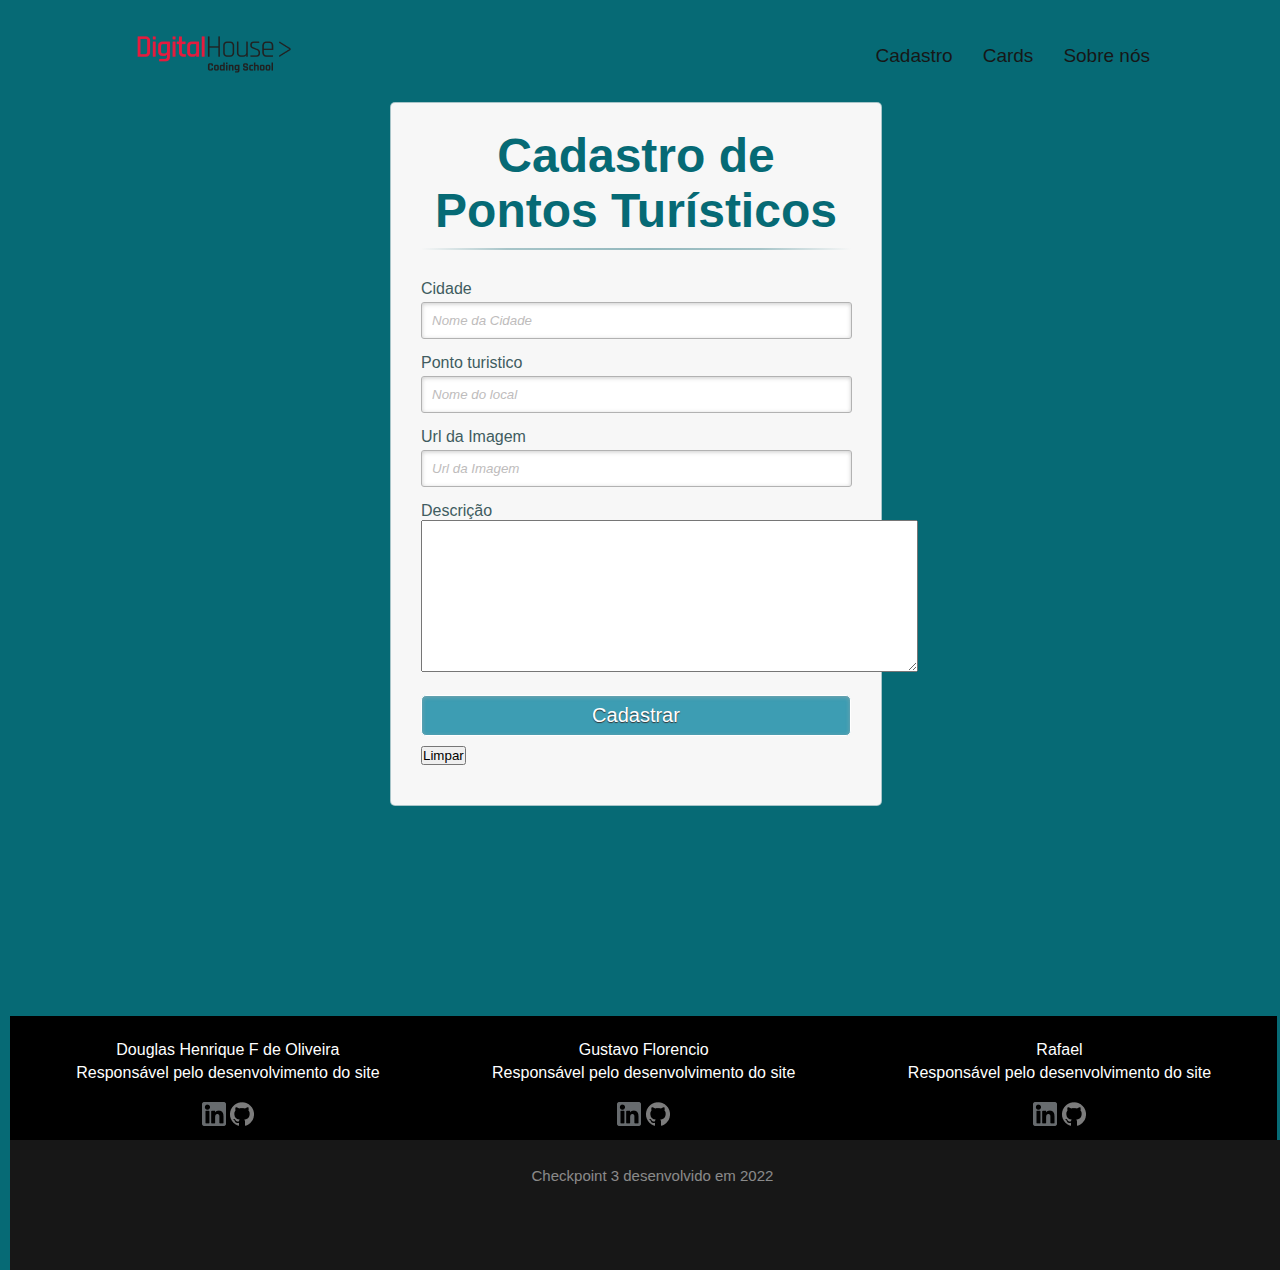
==== index.html @ 5adf90c6 "Ajuste footer" ====
<!DOCTYPE html>
<html lang="pt-br">
    <head>
        <meta charset="UTF-8" />
        <title>Formulário de Cadastro de Viagens</title>
        <meta name="viewport" content="width=device-width, initial-scale=1.0"> 
        <link rel="stylesheet" type="text/css" href="style.css" />
        <style>
            body {min-height: 100%}
            footer {position: relative; height: 3.0rem; width: 99%; bottom: 0 ; align-items: center; padding-top: 5%;}
            .position-relative {position: relative}
          </style>
      </head>
      <body>
        <header>
            <div class="menu-topo">
                <a href="https://www.digitalhouse.com/"> <img src="./img/logoDigitalHouse.png" alt="digitalHouse"></a>
                <ul class="lista-menu">
                    <li class="home"><a href="./index.html">Cadastro</a></li>
                    <li><a href="#ElementoPai">Cards</a></li>
                    <li><a href="#rodape">Sobre nós</a></li>                    
                </ul>
            </div>
        </header>
        <div class="container" >       
           
          <div class="content">     
            <!--FORMULÁRIO DE CADASTRO-->
            
            <form method="dialog" action="" id="cadastro">
              <div> 
                <h1>Cadastro de Pontos Turísticos</h1>                  
                <p> 
                  <label for="nome_cad">Cidade</label>                  
                  <input id="nome_cad" name="nome_cad" required="required" type="text" placeholder="Nome da Cidade" minlength="4"/>
                </p>

                <p> 
                  <label for="local_cad">Ponto turistico</label>
                  <input id="NomeLocal_cad" name="NomeLocal_cad" required="required" type="text" placeholder="Nome do local" minlength="4" />
                </p>

                <p> 
                    <label for="url_cad">Url da Imagem</label>
                    <input id="url_cad" name="url_cad" required="required" type="text" placeholder="Url da Imagem"/>
                </p>
                 
                <p> 
                  <label for="email_cad">Descrição</label>
                  <textarea id="descricao_cad" rows="10" cols="60" required="required" minlength="4"></textarea>                  
                </p>
                <div> 
                  <input id="btn" type="submit" value="Cadastrar" onclick="Cadrastrar()"/> 
                  <button type="reset" value="limpar">Limpar</button>
                </div>
              </div>
                            
            </form>

              
            </div> 
          </div>          
        </div>
        <div id="ElementoPai">
          <dialog></dialog>
        </div>

        <script src="./javaScript/codigo.js"></script> 

        <footer>
          <div id="rodape">
              <div class="item-rodape">
                  <p class="nomes">Douglas Henrique F de Oliveira</p>
                  <p class="dev">Responsável pelo desenvolvimento do site</p>
                  <div class="links">
                      <a href="https://www.linkedin.com/in/douglas-oliveira-86420372/">
                          <img src="./img/linked.png" class="linked" title="Linkedin Douglas Henrique">
                      </a>
                      <a href="https://github.com/Djgoliveira">
                          <img src="./img/gitHub.png" title="GitHub Douglas Henrique" alt="GitHub">
                      </a>
                  </div>
              </div>     
              <div class="item-rodape">
                <p class="nomes">Gustavo Florencio</p>
                <p class="dev">Responsável pelo desenvolvimento do site</p>
                <div class="links">
                    <a href="#">
                        <img src="./img/linked.png" class="linked" title="Linkedin Gustavo Florencio">
                    </a>
                    <a href="https://github.com/GustavoFlorenci0">
                        <img src="./img/gitHub.png" title="GitHub Gustavo Florencio" alt="GitHub">
                    </a>
                </div>
            </div>    
            <div class="item-rodape">
              <p class="nomes">Rafael</p>
              <p class="dev">Responsável pelo desenvolvimento do site</p>
              <div class="links">
                  <a href="#">
                      <img src="./img/linked.png" class="linked" title="Linkedin Rafael">
                  </a>
                  <a href="#">
                      <img src="./img/gitHub.png" title="GitHub Rafael" alt="GitHub">
                  </a>
              </div>
          </div>            
          </div>  
          <p class="rodape-fim">Checkpoint 3 desenvolvido em 2022</p>
        </footer>           
      </body>      
    
         </html>
---- style.css ----
/* CSS reset */
*, *:before, *:after { 
    margin:0;
    padding:0;
    font-family: Arial,sans-serif;
  }

  header {
    width: 100%;
    
    top: 0;
    left: 0;
}

a:link {
    text-decoration: none;
    color: inherit;
}

a:visited {
    text-decoration: none;
    color: inherit;
}

li:hover {
    text-decoration: none;
    border-radius: 10px;
    -moz-transform: scale(1.3);
    -webkit-transform: scale(1.3);
    transform: scale(1.2);
}

.lista-menu {
    display: flex;
    justify-content: center;
    list-style: none;
    gap: 30px;
    font-size: 19px;
    color: #171717;
}

.menu-topo {
    margin: 0 100px;
    display: flex;
    align-items: center;
    justify-content: space-between;
    padding: 20px;
    
}
  
  body{
    margin:10px;
    background-color: #066a75;
    height: 70%;
    overflow-x: hidden;
    overflow-y: scroll;
  }
  
  a{
    text-decoration: none;
  }
  
  /* esconde as ancoras da tela */
  a.links{
    display: none;
  }
  
  /* content que contem os formulários */
  .content{
    width: 500px;
    margin: 0px auto;
    position: relative; 
    
  }
  .container {
    height: 700px;
    
  }
  
  /* formatando o cabeçalho dos formulários */
  h1{
    font-size: 48px;
    color: #066a75;
    padding: 10px 0;
    font-family: Arial,sans-serif;
    font-weight: bold;
    text-align: center;
    padding-bottom: 30px;
  }
  h1:after{
    content: ' ';
    display: block;
    width: 100%;
    height: 2px;
    margin-top: 10px;
    background: -webkit-linear-gradient(left, rgba(147,184,189,0) 0%,rgba(147,184,189,0.8) 20%,rgba(147,184,189,1) 53%,rgba(147,184,189,0.8) 79%,rgba(147,184,189,0) 100%); 
    background: linear-gradient(left, rgba(147,184,189,0) 0%,rgba(147,184,189,0.8) 20%,rgba(147,184,189,1) 53%,rgba(147,184,189,0.8) 79%,rgba(147,184,189,0) 100%); 
  }
  
  p{
    margin-bottom:15px;
  }
  p:first-child{
    margin: 0px;
  }
  label{
    color: #405c60;
    position: relative;
  }
  
  /**** advanced input styling ****/
  /* placeholder */
  ::-webkit-input-placeholder  {
    color: #bebcbc; 
    font-style: italic;
  }
  input:-moz-placeholder,
  textarea:-moz-placeholder{
    color: #bebcbc;
    font-style: italic;
  } 
  input, textarea {
    outline: none;
  }
  
  input:not([type="checkbox"]){
    width: 95%;
    margin-top: 4px;
    padding: 10px;  
    border: 1px solid #b2b2b2;
    
    -webkit-border-radius: 3px;
    border-radius: 3px;
    
    -webkit-box-shadow: 0px 1px 4px 0px rgba(168, 168, 168, 0.6) inset;
    box-shadow: 0px 1px 4px 0px rgba(168, 168, 168, 0.6) inset;
    
    -webkit-transition: all 0.2s linear;
    transition: all 0.2s linear;
  }
  
  /*estilo do botão submit */
  input[type="submit"]{
    width: 100%!important;
    cursor: pointer;  
    background: #3d9db3;
    padding: 8px 5px;
    color: #fff;
    font-size: 20px;  
    border: 1px solid #fff; 
    margin-bottom: 10px;  
    text-shadow: 0 1px 1px #333;
    
    -webkit-border-radius: 5px;
    border-radius: 5px;
    
    transition: all 0.2s linear;
  }
  input[type="submit"]:hover{
    background: #4ab3c6;
  }

  #email_cad{
    height: 200px;
    text-align:initial;
  }
  
  /*marcando os links para mudar de um formulário para outro */
  .link{
    position: absolute;
    background: #e1eaeb;
    color: #7f7c7c;
    left: 0px;
    height: 20px;
    width: 440px;
    padding: 17px 30px 20px 30px;
    font-size: 16px;
    text-align: right;
    border-top: 1px solid #dbe5e8;
  
    -webkit-border-radius: 0 0  5px 5px;
    border-radius: 0 0  5px 5px;
  }
  .link a {
    font-weight: bold;
    background: #f7f8f1;
    padding: 6px;
    color: rgb(29, 162, 193);
    margin-left: 10px;
    border: 1px solid #cbd518;
  
    -webkit-border-radius: 4px;
    border-radius: 4px;  
  
    -webkit-transition: all 0.4s linear;
    transition: all 0.4s  linear;
  }
  .link a:hover {
    color: #39bfd7;
    background: #f7f7f7;
    border: 1px solid #4ab3c6;
  }
  
  /* estilos para para ambos os formulários */
  #cadastro, 
  #cards{
    position: absolute;
    top: 0px;
    width: 86%; 
    padding: 15px 6% 40px 6%;
    margin: 0 0 25px 0;
    background: rgb(247, 247, 247);
    border: 1px solid rgba(147, 184, 189,0.8);
    border-radius: 5px;
    
    -webkit-animation-duration: 0.5s;
    -webkit-animation-timing-function: ease;
    -webkit-animation-fill-mode: both;
  
    animation-duration: 0.5s;
    animation-timing-function: ease;
    animation-fill-mode: both;
  }
  
  #paracadastro:target ~ .content #cadastro,
  #paralogin:target ~ .content #login{
    z-index: 2;
    -webkit-animation-name: fadeInLeft;
    animation-name: fadeInLeft;
  
    -webkit-animation-delay: .1s;
    animation-delay: .1s;
  }
  #registro:target ~ .content #login,
  #paralogin:target ~ .content #cadastro{
    -webkit-animation-name: fadeOutLeft;
    animation-name: fadeOutLeft;
  }
  
  /*fadeInLeft*/
  @-webkit-keyframes fadeInLeft {
    0% {
      opacity: 0;
      -webkit-transform: translateX(-20px);
    }
    100% {
      opacity: 1;
      -webkit-transform: translateX(0);
    }
  }
  
  @keyframes fadeInLeft {
    0% {
      opacity: 0;
      transform: translateX(-20px);
    }
    100% {
      opacity: 1;
      transform: translateX(0);
    }
  }
  
  /*fadeOutLeft*/
  @-webkit-keyframes fadeOutLeft {
    0% {
      opacity: 1;
      -webkit-transform: translateX(0);
    }
    100% {
      opacity: 0;
      -webkit-transform: translateX(-20px);
    }
  }
  
  @keyframes fadeOutLeft {
    0% {
      opacity: 1;
      transform: translateX(0);
    }
    100% {
      opacity: 0;
      transform: translateX(-20px);
    }
  }
  
  footer{
   bottom: auto;
   width: 100%;
  align-items: flex-end;
  margin-top: 2%;
   text-align: center;
   color: rgb(255, 255, 255);
  }

  #checkbox_02{
    width: 100px;
      }

 
  #rodape {
    display: flex;
    justify-content: space-around;
    align-items: center;
    background-color: #000000;
    padding: 10px;
    width: 100%;
    margin-bottom: -15px;
}

.item-rodape {
    display: flex;
    flex-direction: column;
    justify-content: center;
    align-items: center;
    gap: 5px;
    padding: 15px;
}

.rodape-fim {
    width: 99%;
    background-color: #171717;
    text-align: center;
    height: 80px;
    padding: 25px;
    color: rgba(255, 255, 255, 0.5);
    font-weight: 400;
    font-size: 15px;
    line-height: 21px;
}
.banner-cards {
    display: flex;
    justify-content: space-around; 
    flex-flow: row wrap;    
    background-color: #ffffff;
    margin-top: 10%;    
}

.card-filme {
    height: 200px;
    display: inline-block;
    align-items: center;
}

#itens {
    font-size: 44px;
    padding: 20px;
    text-align: center;
}

.card {
    display: flex;
    flex-wrap: wrap;
    justify-content: center;
    gap: 10px;
    margin: 20px;
    text-align: center;
    border-radius: 15px;
    width: 500px;
}

.titulos-card{
  justify-content: center;
    font-size: 25px;
    line-height: 30px;
    font-weight: 700;
    padding: 10px;
}


.texto-img {
  color: #066a75;
      position: relative;
    border-radius: 10px;
    padding-left: 20px; 
    padding-right: 20px; 
    width: 500px;
    height: 250px;
    text-align: justify;
}

.descricao {
    width: 500px;
    font-size: 15px;
    line-height: 21px;
    font-weight: 290;
    text-align: justify;
    padding: 10px;
}
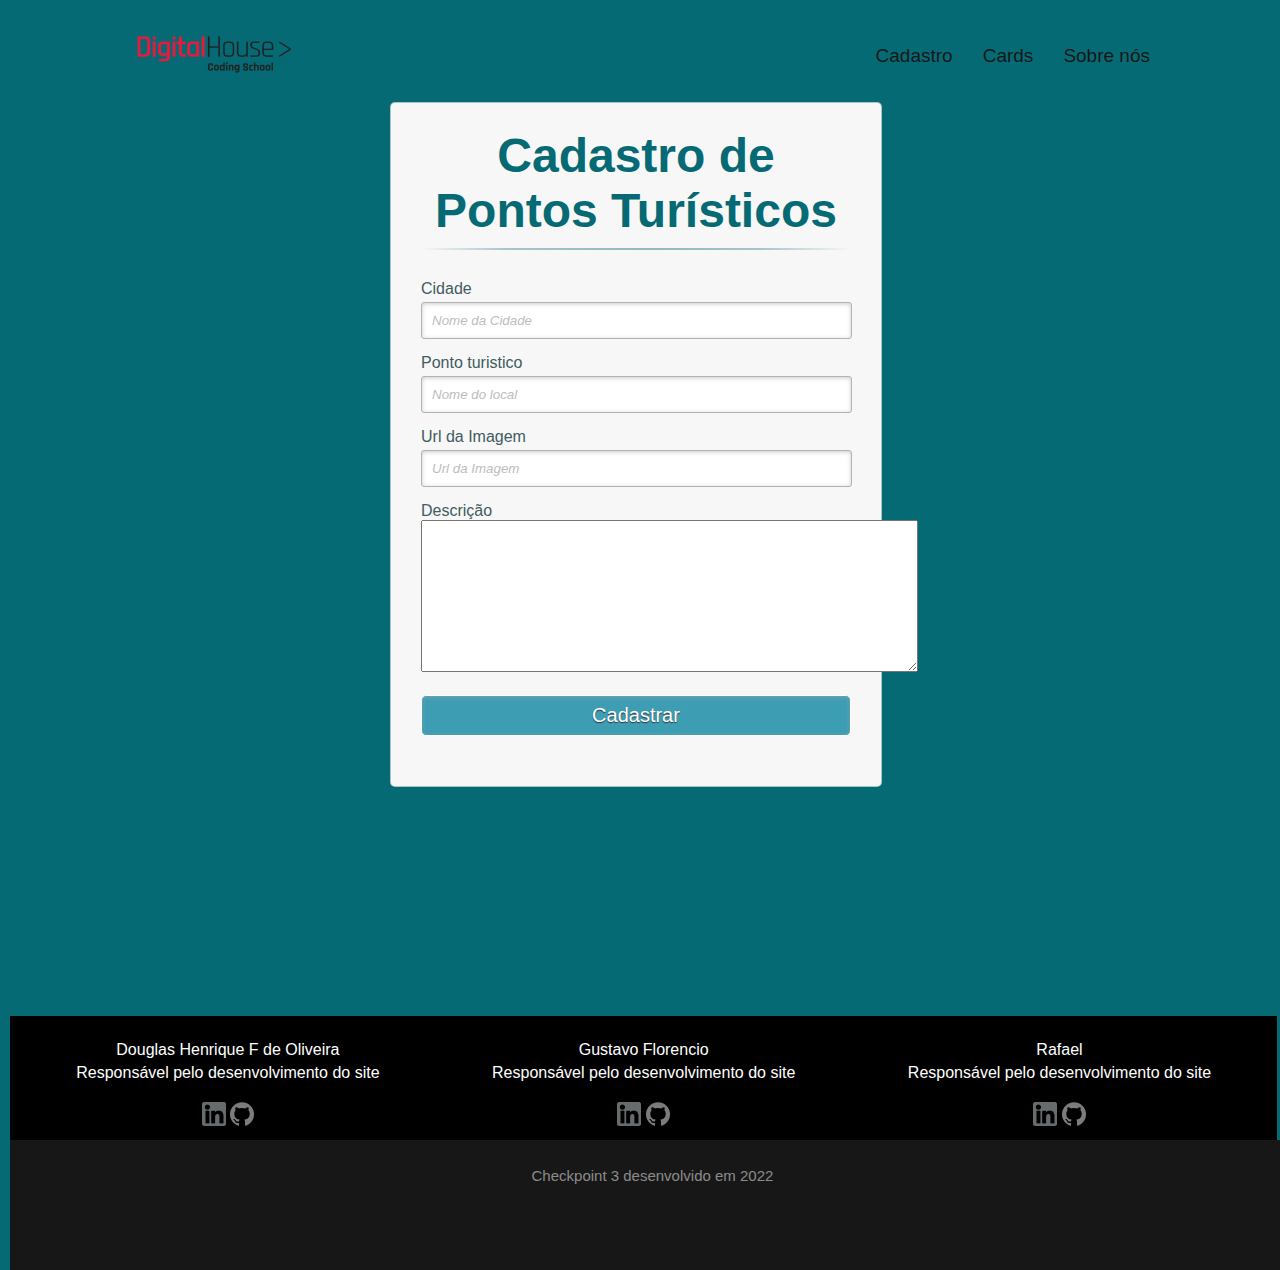
==== commit 9c83e9e2: "colocando as validaçoes" ====
--- a/index.html
+++ b/index.html
@@ -32,12 +32,14 @@
                 <h1>Cadastro de Pontos Turísticos</h1>                  
                 <p> 
                   <label for="nome_cad">Cidade</label>                  
-                  <input id="nome_cad" name="nome_cad" required="required" type="text" placeholder="Nome da Cidade" minlength="4"/>
+                  <input id="nome_cad" name="nome_cad"  required="required" type="text" placeholder="Nome da Cidade" minlength="4" />
+                  <small id="smallCidade"></small>
                 </p>
 
                 <p> 
                   <label for="local_cad">Ponto turistico</label>
                   <input id="NomeLocal_cad" name="NomeLocal_cad" required="required" type="text" placeholder="Nome do local" minlength="4" />
+                  <small id="localSmall"></small>
                 </p>
 
                 <p> 
@@ -47,11 +49,12 @@
                  
                 <p> 
                   <label for="email_cad">Descrição</label>
-                  <textarea id="descricao_cad" rows="10" cols="60" required="required" minlength="4"></textarea>                  
+                  <textarea id="descricao_cad" rows="10" cols="60" required="required" minlength="4"></textarea>
+                  <small id="descricaoSmall"></small>
                 </p>
                 <div> 
-                  <input id="btn" type="submit" value="Cadastrar" onclick="Cadrastrar()"/> 
-                  <button type="reset" value="limpar">Limpar</button>
+                  <input id="btn" type="submit" value="Cadastrar"  onclick="Cadrastrar()"/> 
+                  <!--  <button type="reset" value="limpar">Limpar</button> -->
                 </div>
               </div>
                             
@@ -65,7 +68,7 @@
           <dialog></dialog>
         </div>
 
-        <script src="./javaScript/codigo.js"></script> 
+        <script src="./javaScript/codigo.js"></script>        
 
         <footer>
           <div id="rodape">
--- a/style.css
+++ b/style.css
@@ -386,3 +386,78 @@
     text-align: justify;
     padding: 10px;
 }
+
+@media (max-width:423px ) {
+
+  a img{
+    visibility: hidden;
+  }
+
+  .lista-menu {
+    visibility: visible;
+    position: absolute;
+    list-style: none;
+    font-size: 20px;
+    color: #171717;
+    width: 90px;  
+}
+
+.titulos-card{
+  font-size: 20px;
+  margin-left: 20px;
+}
+
+.menu-topo {
+  visibility: visible;
+     display: flex;
+    
+     
+}
+  .texto-img {
+      color: #066a75;
+      position: relative; 
+      margin-left:1%;
+      width: 300px;
+      font-size: 10px;
+      height: 350px;
+      text-align: justify;
+  }
+
+  footer{
+    bottom: auto;
+    width: 100%;
+   align-items: flex-end;
+   margin-top: 2%;
+    text-align: center;
+    font-size: 10px;
+    color: rgb(255, 255, 255);
+   }
+
+   .card {
+    display: flex;
+    flex-wrap: wrap;
+    justify-content: center;
+    gap: 10px;
+    margin: 20px;
+    text-align: center;
+    border-radius: 15px;
+    width: 300px;
+}
+.content{
+  width: 300px;
+  margin: 0px auto;
+  position: relative; 
+  
+}
+.container {
+  height: 800px;
+  
+}
+#email_cad{
+  height: 200px;
+  text-align:initial;
+}
+h1{
+  font-size: 20px;
+}
+}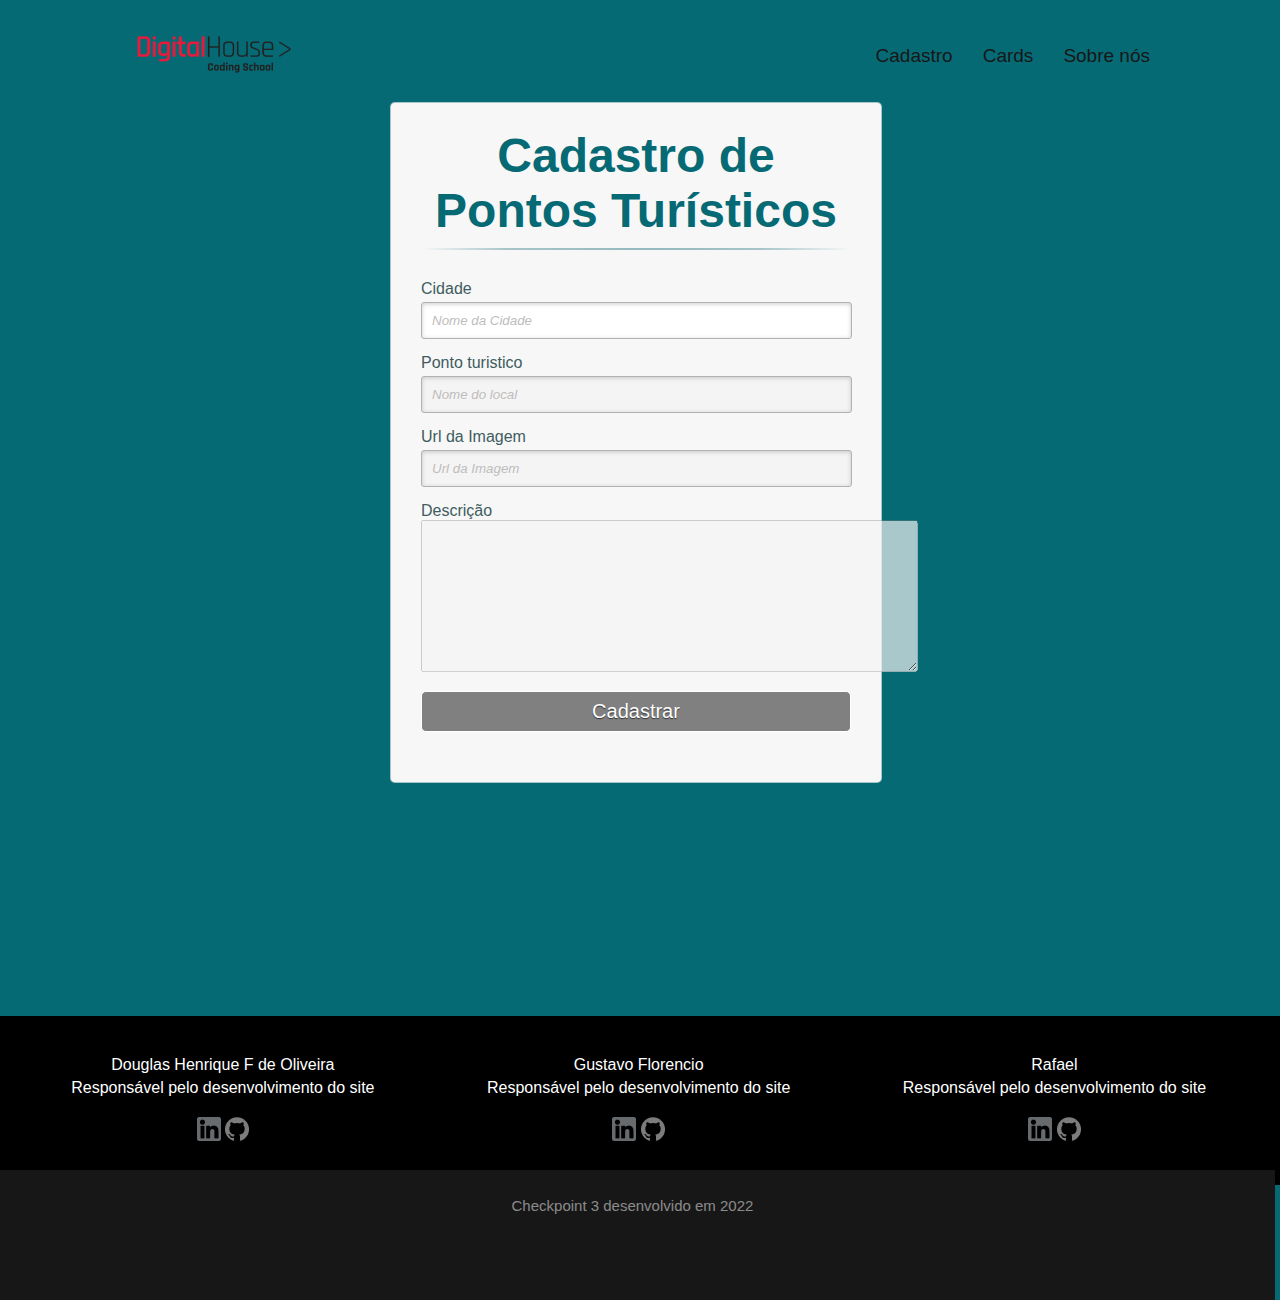
==== commit b3ef68a4: "Atualização da funcção submit" ====
--- a/index.html
+++ b/index.html
@@ -27,7 +27,7 @@
           <div class="content">     
             <!--FORMULÁRIO DE CADASTRO-->
             
-            <form method="dialog" action="" id="cadastro">
+            <form action="#Cards" id="cadastro">
               <div> 
                 <h1>Cadastro de Pontos Turísticos</h1>                  
                 <p> 
@@ -45,6 +45,7 @@
                 <p> 
                     <label for="url_cad">Url da Imagem</label>
                     <input id="url_cad" name="url_cad" required="required" type="text" placeholder="Url da Imagem"/>
+                    <small id="imgSmall"></small>
                 </p>
                  
                 <p> 
@@ -53,8 +54,8 @@
                   <small id="descricaoSmall"></small>
                 </p>
                 <div> 
-                  <input id="btn" type="submit" value="Cadastrar"  onclick="Cadrastrar()"/> 
-                  <!--  <button type="reset" value="limpar">Limpar</button> -->
+                  <button id="btn" type="submit" value="Cadastrar" onclick="Cadrastrar()">Cadastrar</button> 
+                  <!-- <button id="erase" type="reset" value="limpar">Limpar</button> -->
                 </div>
               </div>
                             
@@ -67,8 +68,9 @@
         <div id="ElementoPai">
           <dialog></dialog>
         </div>
-
-        <script src="./javaScript/codigo.js"></script>        
+        <script src="./javaScript/validacoes.js"></script> 
+        <script src="./javaScript/codigo.js"></script>   
+            
 
         <footer>
           <div id="rodape">
--- a/style.css
+++ b/style.css
@@ -140,9 +140,8 @@
   }
   
   /*estilo do botão submit */
-  input[type="submit"]{
-    width: 100%!important;
-    cursor: pointer;  
+  button[type="submit"]{
+    width: 100%!important; 
     background: #3d9db3;
     padding: 8px 5px;
     color: #fff;
@@ -156,7 +155,7 @@
     
     transition: all 0.2s linear;
   }
-  input[type="submit"]:hover{
+  button[type="submit"]:hover{
     background: #4ab3c6;
   }
 
@@ -288,6 +287,8 @@
    width: 100%;
   align-items: flex-end;
   margin-top: 2%;
+  margin-left: -20px;
+  
    text-align: center;
    color: rgb(255, 255, 255);
   }
@@ -302,9 +303,9 @@
     justify-content: space-around;
     align-items: center;
     background-color: #000000;
-    padding: 10px;
+    padding: 2%;
     width: 100%;
-    margin-bottom: -15px;
+   margin-bottom: -15px;
 }
 
 .item-rodape {
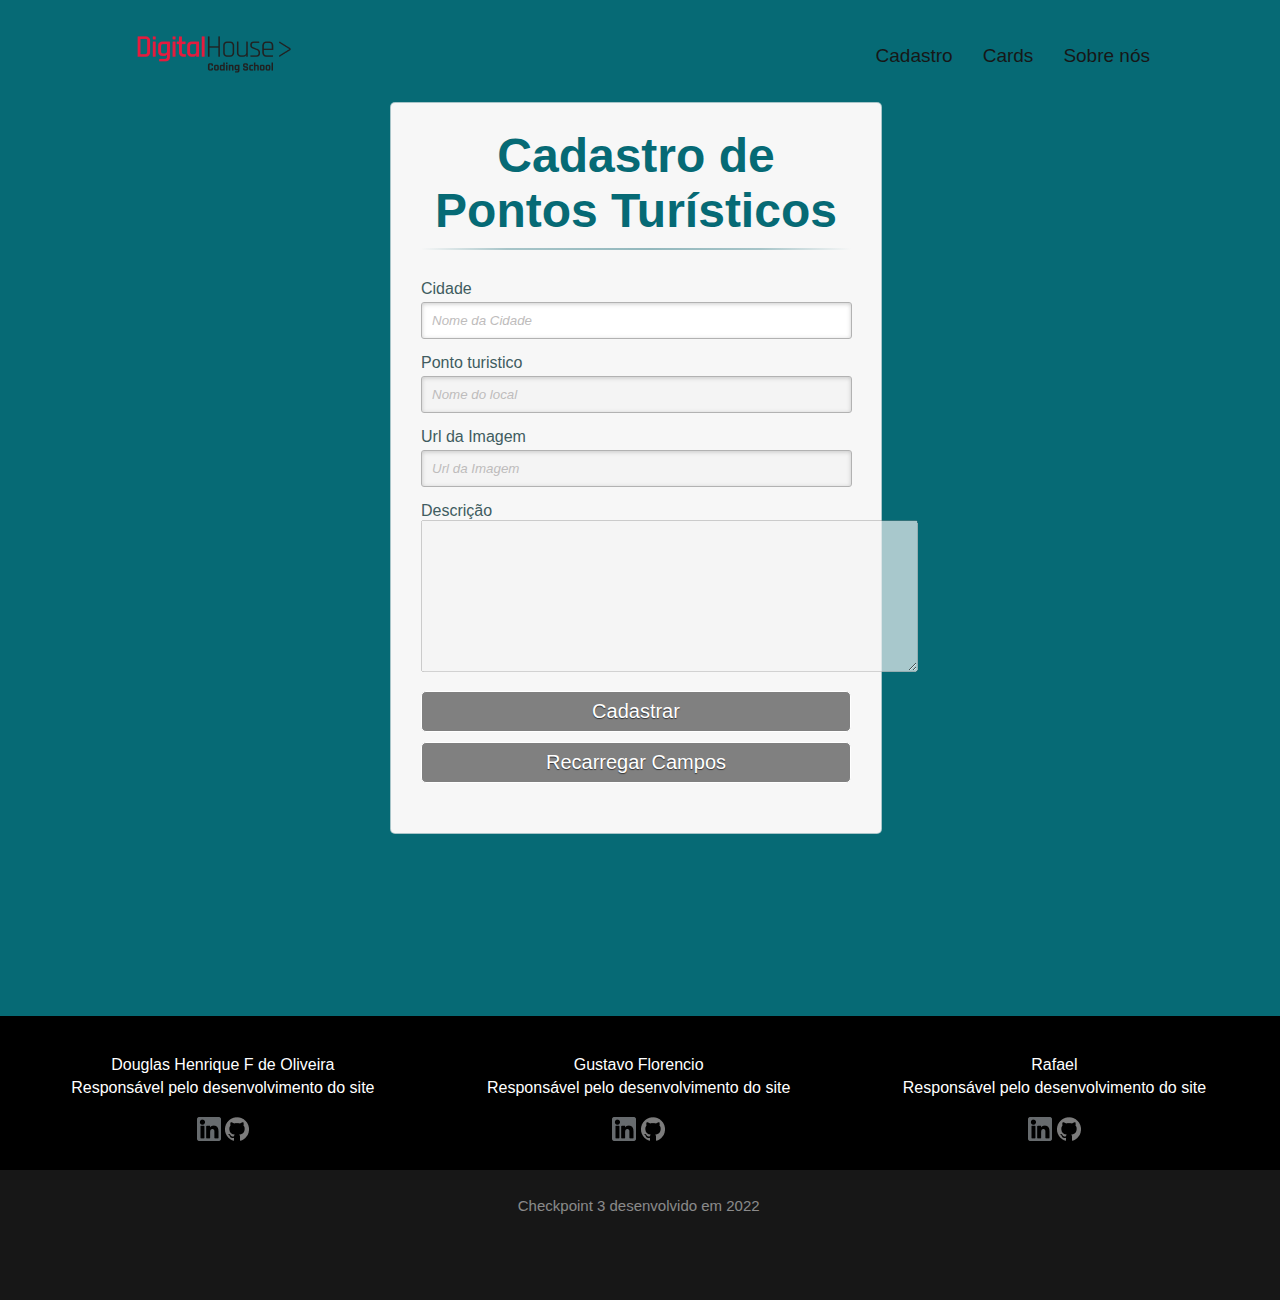
==== commit f4d4c04d: "Gambiarra para fazer recarregar a página" ====
--- a/index.html
+++ b/index.html
@@ -27,7 +27,7 @@
           <div class="content">     
             <!--FORMULÁRIO DE CADASTRO-->
             
-            <form action="#Cards" id="cadastro">
+            <form method="dialog" action="#Cards" id="cadastro">
               <div> 
                 <h1>Cadastro de Pontos Turísticos</h1>                  
                 <p> 
@@ -55,6 +55,7 @@
                 </p>
                 <div> 
                   <button id="btn" type="submit" value="Cadastrar" onclick="Cadrastrar()">Cadastrar</button> 
+                  <button id="btn2" type="submit" onclick="recarregarCampo()">Recarregar Campos</button>
                   <!-- <button id="erase" type="reset" value="limpar">Limpar</button> -->
                 </div>
               </div>
--- a/style.css
+++ b/style.css
@@ -318,7 +318,7 @@
 }
 
 .rodape-fim {
-    width: 99%;
+    width: 100%;
     background-color: #171717;
     text-align: center;
     height: 80px;
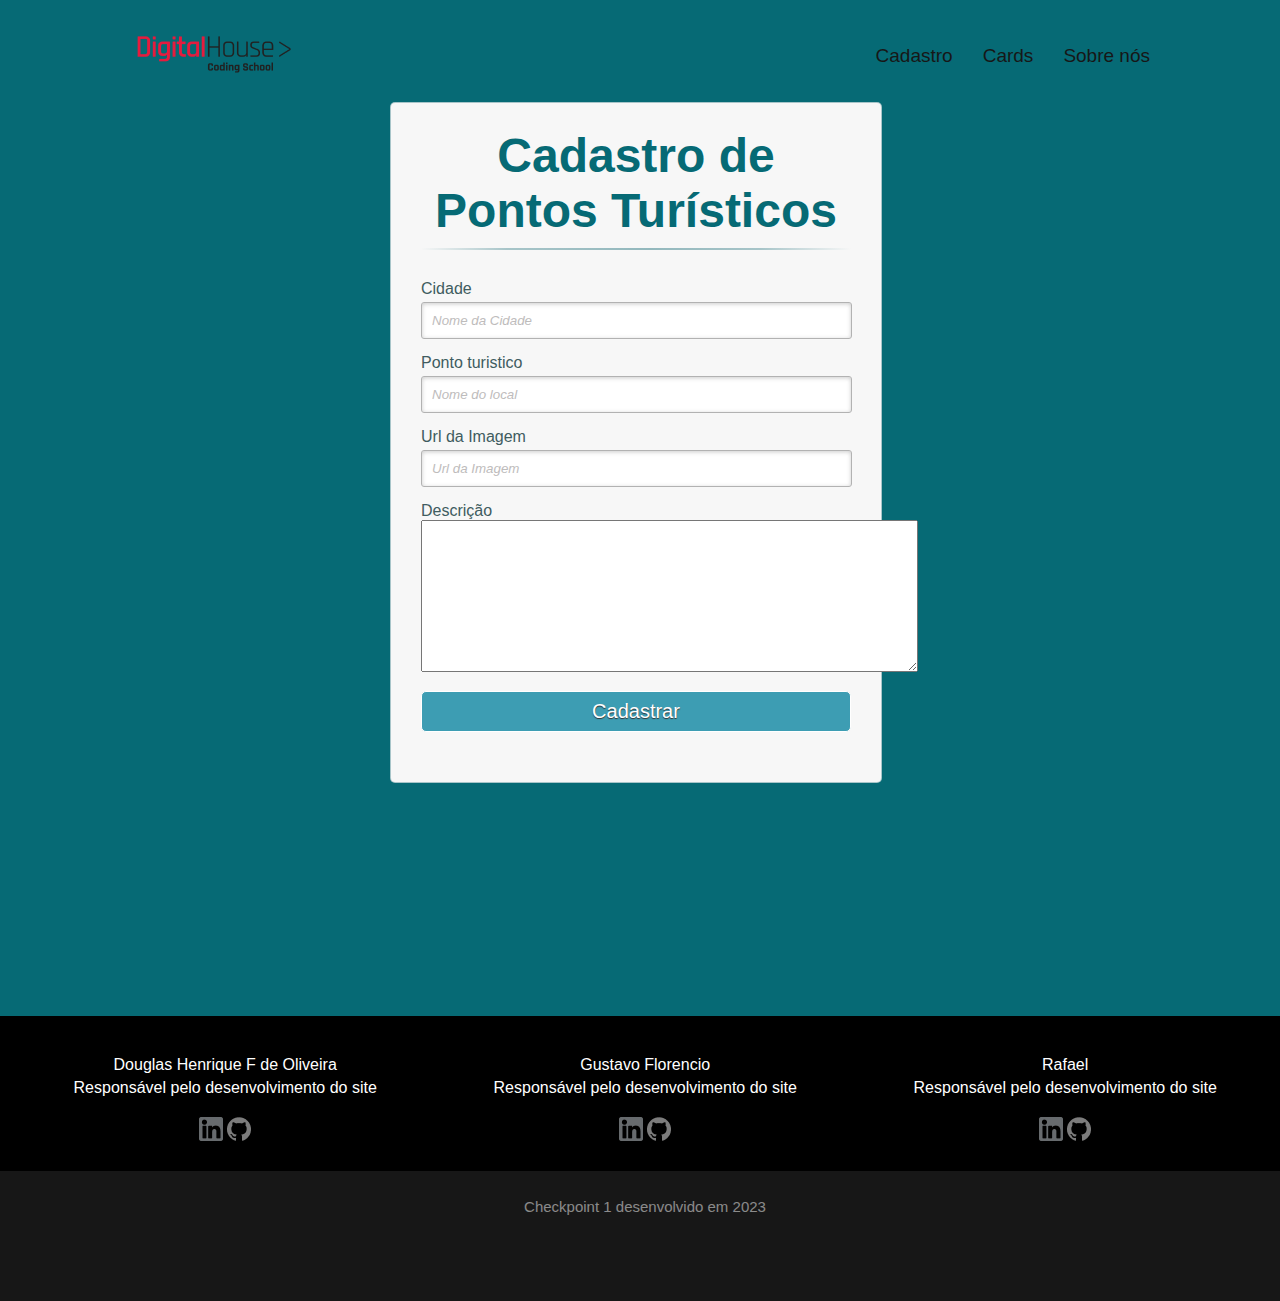
==== commit 352d7efc: "ajustando a validação do botao de submit" ====
--- a/index.html
+++ b/index.html
@@ -1,119 +1,110 @@
 <!DOCTYPE html>
 <html lang="pt-br">
-    <head>
-        <meta charset="UTF-8" />
-        <title>Formulário de Cadastro de Viagens</title>
-        <meta name="viewport" content="width=device-width, initial-scale=1.0"> 
-        <link rel="stylesheet" type="text/css" href="style.css" />
-        <style>
-            body {min-height: 100%}
-            footer {position: relative; height: 3.0rem; width: 99%; bottom: 0 ; align-items: center; padding-top: 5%;}
-            .position-relative {position: relative}
-          </style>
-      </head>
-      <body>
-        <header>
-            <div class="menu-topo">
-                <a href="https://www.digitalhouse.com/"> <img src="./img/logoDigitalHouse.png" alt="digitalHouse"></a>
-                <ul class="lista-menu">
-                    <li class="home"><a href="./index.html">Cadastro</a></li>
-                    <li><a href="#ElementoPai">Cards</a></li>
-                    <li><a href="#rodape">Sobre nós</a></li>                    
-                </ul>
+
+<head>
+  <meta charset="UTF-8" />
+  <title>Formulário de Cadastro de Viagens</title>
+  <meta name="viewport" content="width=device-width, initial-scale=1.0">
+  <link rel="stylesheet" type="text/css" href="style.css" />
+</head>
+
+<body>
+  <header>
+    <div class="menu-topo">
+      <a href="https://www.digitalhouse.com/"> <img src="./img/logoDigitalHouse.png" alt="digitalHouse"></a>
+      <ul class="lista-menu">
+        <li class="home"><a href="./index.html">Cadastro</a></li>
+        <li><a href="#ElementoPai">Cards</a></li>
+        <li><a href="#rodape">Sobre nós</a></li>
+      </ul>
+    </div>
+  </header>
+  <main>
+    <div class="container">
+
+      <div class="content">
+        <!--FORMULÁRIO DE CADASTRO-->
+
+        <form method="dialog" action="#Cards" id="cadastro" onsubmit="return validateForm()">
+          <div>
+            <h1>Cadastro de Pontos Turísticos</h1>
+            <p>
+              <label for="nome_cad">Cidade</label>
+              <input id="nome_cad" name="nome_cad" required="required" type="text" placeholder="Nome da Cidade"
+                minlength="4" />
+              <small id="smallCidade"></small>
+            </p>
+            <p>
+              <label for="local_cad">Ponto turistico</label>
+              <input id="NomeLocal_cad" name="NomeLocal_cad" required="required" type="text" placeholder="Nome do local"
+                minlength="4" />
+              <small id="localSmall"></small>
+            </p>
+            <p>
+              <label for="url_cad">Url da Imagem</label>
+              <input id="url_cad" name="url_cad" required="required" type="text" placeholder="Url da Imagem" />
+              <small id="imgSmall"></small>
+            </p>
+            <p>
+              <label for="email_cad">Descrição</label>
+              <textarea id="descricao_cad" rows="10" cols="60" required="required" minlength="4"></textarea>
+              <small id="descricaoSmall"></small>
+            </p>
+            <div>
+              <button id="btn" type="submit" value="Cadastrar" onclick="Cadrastrar()">Cadastrar</button>
             </div>
-        </header>
-        <div class="container" >       
-           
-          <div class="content">     
-            <!--FORMULÁRIO DE CADASTRO-->
-            
-            <form method="dialog" action="#Cards" id="cadastro">
-              <div> 
-                <h1>Cadastro de Pontos Turísticos</h1>                  
-                <p> 
-                  <label for="nome_cad">Cidade</label>                  
-                  <input id="nome_cad" name="nome_cad"  required="required" type="text" placeholder="Nome da Cidade" minlength="4" />
-                  <small id="smallCidade"></small>
-                </p>
+          </div>
+        </form>
+      </div>
+    </div>
+    </div>
+    <div id="ElementoPai">
+      <dialog></dialog>
+    </div>
+  </main>
+  <footer>
+    <div id="rodape">
+      <div class="item-rodape">
+        <p class="nomes">Douglas Henrique F de Oliveira</p>
+        <p class="dev">Responsável pelo desenvolvimento do site</p>
+        <div class="links">
+          <a href="https://www.linkedin.com/in/douglas-oliveira-86420372/">
+            <img src="./img/linked.png" class="linked" title="Linkedin Douglas Henrique">
+          </a>
+          <a href="https://github.com/Djgoliveira">
+            <img src="./img/gitHub.png" title="GitHub Douglas Henrique" alt="GitHub">
+          </a>
+        </div>
+      </div>
+      <div class="item-rodape">
+        <p class="nomes">Gustavo Florencio</p>
+        <p class="dev">Responsável pelo desenvolvimento do site</p>
+        <div class="links">
+          <a href="#">
+            <img src="./img/linked.png" class="linked" title="Linkedin Gustavo Florencio">
+          </a>
+          <a href="https://github.com/GustavoFlorenci0">
+            <img src="./img/gitHub.png" title="GitHub Gustavo Florencio" alt="GitHub">
+          </a>
+        </div>
+      </div>
+      <div class="item-rodape">
+        <p class="nomes">Rafael</p>
+        <p class="dev">Responsável pelo desenvolvimento do site</p>
+        <div class="links">
+          <a href="#">
+            <img src="./img/linked.png" class="linked" title="Linkedin Rafael">
+          </a>
+          <a href="#">
+            <img src="./img/gitHub.png" title="GitHub Rafael" alt="GitHub">
+          </a>
+        </div>
+      </div>
+    </div>
+    <p class="rodape-fim">Checkpoint 1 desenvolvido em 2023</p>
+  </footer>
+  <script src="./javaScript/validacoes.js"></script>
+  <script src="./javaScript/codigo.js"></script>
+</body>
 
-                <p> 
-                  <label for="local_cad">Ponto turistico</label>
-                  <input id="NomeLocal_cad" name="NomeLocal_cad" required="required" type="text" placeholder="Nome do local" minlength="4" />
-                  <small id="localSmall"></small>
-                </p>
-
-                <p> 
-                    <label for="url_cad">Url da Imagem</label>
-                    <input id="url_cad" name="url_cad" required="required" type="text" placeholder="Url da Imagem"/>
-                    <small id="imgSmall"></small>
-                </p>
-                 
-                <p> 
-                  <label for="email_cad">Descrição</label>
-                  <textarea id="descricao_cad" rows="10" cols="60" required="required" minlength="4"></textarea>
-                  <small id="descricaoSmall"></small>
-                </p>
-                <div> 
-                  <button id="btn" type="submit" value="Cadastrar" onclick="Cadrastrar()">Cadastrar</button> 
-                  <button id="btn2" type="submit" onclick="recarregarCampo()">Recarregar Campos</button>
-                  <!-- <button id="erase" type="reset" value="limpar">Limpar</button> -->
-                </div>
-              </div>
-                            
-            </form>
-
-              
-            </div> 
-          </div>          
-        </div>
-        <div id="ElementoPai">
-          <dialog></dialog>
-        </div>
-        <script src="./javaScript/validacoes.js"></script> 
-        <script src="./javaScript/codigo.js"></script>   
-            
-
-        <footer>
-          <div id="rodape">
-              <div class="item-rodape">
-                  <p class="nomes">Douglas Henrique F de Oliveira</p>
-                  <p class="dev">Responsável pelo desenvolvimento do site</p>
-                  <div class="links">
-                      <a href="https://www.linkedin.com/in/douglas-oliveira-86420372/">
-                          <img src="./img/linked.png" class="linked" title="Linkedin Douglas Henrique">
-                      </a>
-                      <a href="https://github.com/Djgoliveira">
-                          <img src="./img/gitHub.png" title="GitHub Douglas Henrique" alt="GitHub">
-                      </a>
-                  </div>
-              </div>     
-              <div class="item-rodape">
-                <p class="nomes">Gustavo Florencio</p>
-                <p class="dev">Responsável pelo desenvolvimento do site</p>
-                <div class="links">
-                    <a href="#">
-                        <img src="./img/linked.png" class="linked" title="Linkedin Gustavo Florencio">
-                    </a>
-                    <a href="https://github.com/GustavoFlorenci0">
-                        <img src="./img/gitHub.png" title="GitHub Gustavo Florencio" alt="GitHub">
-                    </a>
-                </div>
-            </div>    
-            <div class="item-rodape">
-              <p class="nomes">Rafael</p>
-              <p class="dev">Responsável pelo desenvolvimento do site</p>
-              <div class="links">
-                  <a href="#">
-                      <img src="./img/linked.png" class="linked" title="Linkedin Rafael">
-                  </a>
-                  <a href="#">
-                      <img src="./img/gitHub.png" title="GitHub Rafael" alt="GitHub">
-                  </a>
-              </div>
-          </div>            
-          </div>  
-          <p class="rodape-fim">Checkpoint 3 desenvolvido em 2022</p>
-        </footer>           
-      </body>      
-    
-         </html>
+</html>--- a/style.css
+++ b/style.css
@@ -1,396 +1,433 @@
 /* CSS reset */
-*, *:before, *:after { 
-    margin:0;
-    padding:0;
-    font-family: Arial,sans-serif;
-  }
-
-  header {
-    width: 100%;
-    
-    top: 0;
-    left: 0;
-}
+*,
+*:before,
+*:after {
+  margin: 0;
+  padding: 0;
+  font-family: Arial, sans-serif;
+}
+
+header {
+  width: 100%;
+
+  top: 0;
+  left: 0;
+}
+
+body {
+  min-height: 100%
+}
+
+footer {
+  position: relative;
+  height: 3.0rem;
+  width: 99%;
+  bottom: 0;
+  align-items: center;
+  padding-top: 5%;
+}
+
+.position-relative {
+  position: relative
+}
+
+
 
 a:link {
-    text-decoration: none;
-    color: inherit;
+  text-decoration: none;
+  color: inherit;
 }
 
 a:visited {
-    text-decoration: none;
-    color: inherit;
+  text-decoration: none;
+  color: inherit;
 }
 
 li:hover {
-    text-decoration: none;
-    border-radius: 10px;
-    -moz-transform: scale(1.3);
-    -webkit-transform: scale(1.3);
-    transform: scale(1.2);
+  text-decoration: none;
+  border-radius: 10px;
+  -moz-transform: scale(1.3);
+  -webkit-transform: scale(1.3);
+  transform: scale(1.2);
 }
 
 .lista-menu {
-    display: flex;
-    justify-content: center;
-    list-style: none;
-    gap: 30px;
-    font-size: 19px;
-    color: #171717;
+  display: flex;
+  justify-content: center;
+  list-style: none;
+  gap: 30px;
+  font-size: 19px;
+  color: #171717;
 }
 
 .menu-topo {
-    margin: 0 100px;
-    display: flex;
-    align-items: center;
-    justify-content: space-between;
-    padding: 20px;
-    
-}
-  
-  body{
-    margin:10px;
-    background-color: #066a75;
-    height: 70%;
-    overflow-x: hidden;
-    overflow-y: scroll;
-  }
-  
-  a{
-    text-decoration: none;
-  }
-  
-  /* esconde as ancoras da tela */
-  a.links{
-    display: none;
-  }
-  
-  /* content que contem os formulários */
-  .content{
-    width: 500px;
-    margin: 0px auto;
-    position: relative; 
-    
-  }
-  .container {
-    height: 700px;
-    
-  }
-  
-  /* formatando o cabeçalho dos formulários */
-  h1{
-    font-size: 48px;
-    color: #066a75;
-    padding: 10px 0;
-    font-family: Arial,sans-serif;
-    font-weight: bold;
-    text-align: center;
-    padding-bottom: 30px;
-  }
-  h1:after{
-    content: ' ';
-    display: block;
-    width: 100%;
-    height: 2px;
-    margin-top: 10px;
-    background: -webkit-linear-gradient(left, rgba(147,184,189,0) 0%,rgba(147,184,189,0.8) 20%,rgba(147,184,189,1) 53%,rgba(147,184,189,0.8) 79%,rgba(147,184,189,0) 100%); 
-    background: linear-gradient(left, rgba(147,184,189,0) 0%,rgba(147,184,189,0.8) 20%,rgba(147,184,189,1) 53%,rgba(147,184,189,0.8) 79%,rgba(147,184,189,0) 100%); 
-  }
-  
-  p{
-    margin-bottom:15px;
-  }
-  p:first-child{
-    margin: 0px;
-  }
-  label{
-    color: #405c60;
-    position: relative;
-  }
-  
-  /**** advanced input styling ****/
-  /* placeholder */
-  ::-webkit-input-placeholder  {
-    color: #bebcbc; 
-    font-style: italic;
-  }
-  input:-moz-placeholder,
-  textarea:-moz-placeholder{
-    color: #bebcbc;
-    font-style: italic;
-  } 
-  input, textarea {
-    outline: none;
-  }
-  
-  input:not([type="checkbox"]){
-    width: 95%;
-    margin-top: 4px;
-    padding: 10px;  
-    border: 1px solid #b2b2b2;
-    
-    -webkit-border-radius: 3px;
-    border-radius: 3px;
-    
-    -webkit-box-shadow: 0px 1px 4px 0px rgba(168, 168, 168, 0.6) inset;
-    box-shadow: 0px 1px 4px 0px rgba(168, 168, 168, 0.6) inset;
-    
-    -webkit-transition: all 0.2s linear;
-    transition: all 0.2s linear;
-  }
-  
-  /*estilo do botão submit */
-  button[type="submit"]{
-    width: 100%!important; 
-    background: #3d9db3;
-    padding: 8px 5px;
-    color: #fff;
-    font-size: 20px;  
-    border: 1px solid #fff; 
-    margin-bottom: 10px;  
-    text-shadow: 0 1px 1px #333;
-    
-    -webkit-border-radius: 5px;
-    border-radius: 5px;
-    
-    transition: all 0.2s linear;
-  }
-  button[type="submit"]:hover{
-    background: #4ab3c6;
-  }
-
-  #email_cad{
-    height: 200px;
-    text-align:initial;
-  }
-  
-  /*marcando os links para mudar de um formulário para outro */
-  .link{
-    position: absolute;
-    background: #e1eaeb;
-    color: #7f7c7c;
-    left: 0px;
-    height: 20px;
-    width: 440px;
-    padding: 17px 30px 20px 30px;
-    font-size: 16px;
-    text-align: right;
-    border-top: 1px solid #dbe5e8;
-  
-    -webkit-border-radius: 0 0  5px 5px;
-    border-radius: 0 0  5px 5px;
-  }
-  .link a {
-    font-weight: bold;
-    background: #f7f8f1;
-    padding: 6px;
-    color: rgb(29, 162, 193);
-    margin-left: 10px;
-    border: 1px solid #cbd518;
-  
-    -webkit-border-radius: 4px;
-    border-radius: 4px;  
-  
-    -webkit-transition: all 0.4s linear;
-    transition: all 0.4s  linear;
-  }
-  .link a:hover {
-    color: #39bfd7;
-    background: #f7f7f7;
-    border: 1px solid #4ab3c6;
-  }
-  
-  /* estilos para para ambos os formulários */
-  #cadastro, 
-  #cards{
-    position: absolute;
-    top: 0px;
-    width: 86%; 
-    padding: 15px 6% 40px 6%;
-    margin: 0 0 25px 0;
-    background: rgb(247, 247, 247);
-    border: 1px solid rgba(147, 184, 189,0.8);
-    border-radius: 5px;
-    
-    -webkit-animation-duration: 0.5s;
-    -webkit-animation-timing-function: ease;
-    -webkit-animation-fill-mode: both;
-  
-    animation-duration: 0.5s;
-    animation-timing-function: ease;
-    animation-fill-mode: both;
-  }
-  
-  #paracadastro:target ~ .content #cadastro,
-  #paralogin:target ~ .content #login{
-    z-index: 2;
-    -webkit-animation-name: fadeInLeft;
-    animation-name: fadeInLeft;
-  
-    -webkit-animation-delay: .1s;
-    animation-delay: .1s;
-  }
-  #registro:target ~ .content #login,
-  #paralogin:target ~ .content #cadastro{
-    -webkit-animation-name: fadeOutLeft;
-    animation-name: fadeOutLeft;
-  }
-  
-  /*fadeInLeft*/
-  @-webkit-keyframes fadeInLeft {
-    0% {
-      opacity: 0;
-      -webkit-transform: translateX(-20px);
-    }
-    100% {
-      opacity: 1;
-      -webkit-transform: translateX(0);
-    }
-  }
-  
-  @keyframes fadeInLeft {
-    0% {
-      opacity: 0;
-      transform: translateX(-20px);
-    }
-    100% {
-      opacity: 1;
-      transform: translateX(0);
-    }
-  }
-  
-  /*fadeOutLeft*/
-  @-webkit-keyframes fadeOutLeft {
-    0% {
-      opacity: 1;
-      -webkit-transform: translateX(0);
-    }
-    100% {
-      opacity: 0;
-      -webkit-transform: translateX(-20px);
-    }
-  }
-  
-  @keyframes fadeOutLeft {
-    0% {
-      opacity: 1;
-      transform: translateX(0);
-    }
-    100% {
-      opacity: 0;
-      transform: translateX(-20px);
-    }
-  }
-  
-  footer{
-   bottom: auto;
-   width: 100%;
+  margin: 0 100px;
+  display: flex;
+  align-items: center;
+  justify-content: space-between;
+  padding: 20px;
+
+}
+
+body {
+  margin: 10px;
+  background-color: #066a75;
+  height: 70%;
+  overflow-x: hidden;
+  overflow-y: scroll;
+}
+
+a {
+  text-decoration: none;
+}
+
+/* esconde as ancoras da tela */
+a.links {
+  display: none;
+}
+
+/* content que contem os formulários */
+.content {
+  width: 500px;
+  margin: 0px auto;
+  position: relative;
+
+}
+
+.container {
+  height: 700px;
+
+}
+
+/* formatando o cabeçalho dos formulários */
+h1 {
+  font-size: 48px;
+  color: #066a75;
+  padding: 10px 0;
+  font-family: Arial, sans-serif;
+  font-weight: bold;
+  text-align: center;
+  padding-bottom: 30px;
+}
+
+h1:after {
+  content: ' ';
+  display: block;
+  width: 100%;
+  height: 2px;
+  margin-top: 10px;
+  background: -webkit-linear-gradient(left, rgba(147, 184, 189, 0) 0%, rgba(147, 184, 189, 0.8) 20%, rgba(147, 184, 189, 1) 53%, rgba(147, 184, 189, 0.8) 79%, rgba(147, 184, 189, 0) 100%);
+  background: linear-gradient(left, rgba(147, 184, 189, 0) 0%, rgba(147, 184, 189, 0.8) 20%, rgba(147, 184, 189, 1) 53%, rgba(147, 184, 189, 0.8) 79%, rgba(147, 184, 189, 0) 100%);
+}
+
+p {
+  margin-bottom: 15px;
+}
+
+p:first-child {
+  margin: 0px;
+}
+
+label {
+  color: #405c60;
+  position: relative;
+}
+
+/**** advanced input styling ****/
+/* placeholder */
+::-webkit-input-placeholder {
+  color: #bebcbc;
+  font-style: italic;
+}
+
+input:-moz-placeholder,
+textarea:-moz-placeholder {
+  color: #bebcbc;
+  font-style: italic;
+}
+
+input,
+textarea {
+  outline: none;
+}
+
+input:not([type="checkbox"]) {
+  width: 95%;
+  margin-top: 4px;
+  padding: 10px;
+  border: 1px solid #b2b2b2;
+
+  -webkit-border-radius: 3px;
+  border-radius: 3px;
+
+  -webkit-box-shadow: 0px 1px 4px 0px rgba(168, 168, 168, 0.6) inset;
+  box-shadow: 0px 1px 4px 0px rgba(168, 168, 168, 0.6) inset;
+
+  -webkit-transition: all 0.2s linear;
+  transition: all 0.2s linear;
+}
+
+/*estilo do botão submit */
+button[type="submit"] {
+  width: 100% !important;
+  background: #3d9db3;
+  padding: 8px 5px;
+  color: #fff;
+  font-size: 20px;
+  border: 1px solid #fff;
+  margin-bottom: 10px;
+  text-shadow: 0 1px 1px #333;
+
+  -webkit-border-radius: 5px;
+  border-radius: 5px;
+
+  transition: all 0.2s linear;
+}
+
+button[type="submit"]:hover {
+  background: #4ab3c6;
+}
+
+#email_cad {
+  height: 200px;
+  text-align: initial;
+}
+
+/*marcando os links para mudar de um formulário para outro */
+.link {
+  position: absolute;
+  background: #e1eaeb;
+  color: #7f7c7c;
+  left: 0px;
+  height: 20px;
+  width: 440px;
+  padding: 17px 30px 20px 30px;
+  font-size: 16px;
+  text-align: right;
+  border-top: 1px solid #dbe5e8;
+
+  -webkit-border-radius: 0 0 5px 5px;
+  border-radius: 0 0 5px 5px;
+}
+
+.link a {
+  font-weight: bold;
+  background: #f7f8f1;
+  padding: 6px;
+  color: rgb(29, 162, 193);
+  margin-left: 10px;
+  border: 1px solid #cbd518;
+
+  -webkit-border-radius: 4px;
+  border-radius: 4px;
+
+  -webkit-transition: all 0.4s linear;
+  transition: all 0.4s linear;
+}
+
+.link a:hover {
+  color: #39bfd7;
+  background: #f7f7f7;
+  border: 1px solid #4ab3c6;
+}
+
+/* estilos para para ambos os formulários */
+#cadastro,
+#cards {
+  position: absolute;
+  top: 0px;
+  width: 86%;
+  padding: 15px 6% 40px 6%;
+  margin: 0 0 25px 0;
+  background: rgb(247, 247, 247);
+  border: 1px solid rgba(147, 184, 189, 0.8);
+  border-radius: 5px;
+
+  -webkit-animation-duration: 0.5s;
+  -webkit-animation-timing-function: ease;
+  -webkit-animation-fill-mode: both;
+
+  animation-duration: 0.5s;
+  animation-timing-function: ease;
+  animation-fill-mode: both;
+}
+
+#paracadastro:target~.content #cadastro,
+#paralogin:target~.content #login {
+  z-index: 2;
+  -webkit-animation-name: fadeInLeft;
+  animation-name: fadeInLeft;
+
+  -webkit-animation-delay: .1s;
+  animation-delay: .1s;
+}
+
+#registro:target~.content #login,
+#paralogin:target~.content #cadastro {
+  -webkit-animation-name: fadeOutLeft;
+  animation-name: fadeOutLeft;
+}
+
+/*fadeInLeft*/
+@-webkit-keyframes fadeInLeft {
+  0% {
+    opacity: 0;
+    -webkit-transform: translateX(-20px);
+  }
+
+  100% {
+    opacity: 1;
+    -webkit-transform: translateX(0);
+  }
+}
+
+@keyframes fadeInLeft {
+  0% {
+    opacity: 0;
+    transform: translateX(-20px);
+  }
+
+  100% {
+    opacity: 1;
+    transform: translateX(0);
+  }
+}
+
+/*fadeOutLeft*/
+@-webkit-keyframes fadeOutLeft {
+  0% {
+    opacity: 1;
+    -webkit-transform: translateX(0);
+  }
+
+  100% {
+    opacity: 0;
+    -webkit-transform: translateX(-20px);
+  }
+}
+
+@keyframes fadeOutLeft {
+  0% {
+    opacity: 1;
+    transform: translateX(0);
+  }
+
+  100% {
+    opacity: 0;
+    transform: translateX(-20px);
+  }
+}
+
+footer {
+  bottom: auto;
+  width: 100%;
   align-items: flex-end;
   margin-top: 2%;
   margin-left: -20px;
-  
-   text-align: center;
-   color: rgb(255, 255, 255);
-  }
-
-  #checkbox_02{
-    width: 100px;
-      }
-
- 
-  #rodape {
-    display: flex;
-    justify-content: space-around;
-    align-items: center;
-    background-color: #000000;
-    padding: 2%;
-    width: 100%;
-   margin-bottom: -15px;
+
+  text-align: center;
+  color: rgb(255, 255, 255);
+}
+
+#checkbox_02 {
+  width: 100px;
+}
+
+
+#rodape {
+  display: flex;
+  justify-content: space-around;
+  align-items: center;
+  background-color: #000000;
+  padding: 2%;
+  width: 100%;
+  margin-bottom: -15px;
 }
 
 .item-rodape {
-    display: flex;
-    flex-direction: column;
-    justify-content: center;
-    align-items: center;
-    gap: 5px;
-    padding: 15px;
+  display: flex;
+  flex-direction: column;
+  justify-content: center;
+  align-items: center;
+  gap: 5px;
+  padding: 15px;
 }
 
 .rodape-fim {
-    width: 100%;
-    background-color: #171717;
-    text-align: center;
-    height: 80px;
-    padding: 25px;
-    color: rgba(255, 255, 255, 0.5);
-    font-weight: 400;
-    font-size: 15px;
-    line-height: 21px;
-}
+  width: 100%;
+  background-color: #171717;
+  text-align: center;
+  height: 80px;
+  padding: 25px;
+  color: rgba(255, 255, 255, 0.5);
+  font-weight: 400;
+  font-size: 15px;
+  line-height: 21px;
+}
+
 .banner-cards {
-    display: flex;
-    justify-content: space-around; 
-    flex-flow: row wrap;    
-    background-color: #ffffff;
-    margin-top: 10%;    
+  display: flex;
+  justify-content: space-around;
+  flex-flow: row wrap;
+  background-color: #ffffff;
+  margin-top: 10%;
 }
 
 .card-filme {
-    height: 200px;
-    display: inline-block;
-    align-items: center;
+  height: 200px;
+  display: inline-block;
+  align-items: center;
 }
 
 #itens {
-    font-size: 44px;
-    padding: 20px;
-    text-align: center;
+  font-size: 44px;
+  padding: 20px;
+  text-align: center;
 }
 
 .card {
-    display: flex;
-    flex-wrap: wrap;
-    justify-content: center;
-    gap: 10px;
-    margin: 20px;
-    text-align: center;
-    border-radius: 15px;
-    width: 500px;
-}
-
-.titulos-card{
+  display: flex;
+  flex-wrap: wrap;
   justify-content: center;
-    font-size: 25px;
-    line-height: 30px;
-    font-weight: 700;
-    padding: 10px;
+  gap: 10px;
+  margin: 20px;
+  text-align: center;
+  border-radius: 15px;
+  width: 500px;
+}
+
+.titulos-card {
+  justify-content: center;
+  font-size: 25px;
+  line-height: 30px;
+  font-weight: 700;
+  padding: 10px;
 }
 
 
 .texto-img {
   color: #066a75;
-      position: relative;
-    border-radius: 10px;
-    padding-left: 20px; 
-    padding-right: 20px; 
-    width: 500px;
-    height: 250px;
-    text-align: justify;
+  position: relative;
+  border-radius: 10px;
+  padding-left: 20px;
+  padding-right: 20px;
+  width: 500px;
+  height: 250px;
+  text-align: justify;
 }
 
 .descricao {
-    width: 500px;
-    font-size: 15px;
-    line-height: 21px;
-    font-weight: 290;
-    text-align: justify;
-    padding: 10px;
-}
-
-@media (max-width:423px ) {
-
-  a img{
+  width: 500px;
+  font-size: 15px;
+  line-height: 21px;
+  font-weight: 290;
+  text-align: justify;
+  padding: 10px;
+}
+
+@media (max-width:423px) {
+
+  a img {
     visibility: hidden;
   }
 
@@ -400,41 +437,42 @@
     list-style: none;
     font-size: 20px;
     color: #171717;
-    width: 90px;  
-}
-
-.titulos-card{
-  font-size: 20px;
-  margin-left: 20px;
-}
-
-.menu-topo {
-  visibility: visible;
-     display: flex;
-    
-     
-}
+    width: 90px;
+  }
+
+  .titulos-card {
+    font-size: 20px;
+    margin-left: 20px;
+  }
+
+  .menu-topo {
+    visibility: visible;
+    display: flex;
+
+
+  }
+
   .texto-img {
-      color: #066a75;
-      position: relative; 
-      margin-left:1%;
-      width: 300px;
-      font-size: 10px;
-      height: 350px;
-      text-align: justify;
-  }
-
-  footer{
+    color: #066a75;
+    position: relative;
+    margin-left: 1%;
+    width: 300px;
+    font-size: 10px;
+    height: 350px;
+    text-align: justify;
+  }
+
+  footer {
     bottom: auto;
     width: 100%;
-   align-items: flex-end;
-   margin-top: 2%;
+    align-items: flex-end;
+    margin-top: 2%;
     text-align: center;
     font-size: 10px;
     color: rgb(255, 255, 255);
-   }
-
-   .card {
+  }
+
+  .card {
     display: flex;
     flex-wrap: wrap;
     justify-content: center;
@@ -443,22 +481,26 @@
     text-align: center;
     border-radius: 15px;
     width: 300px;
-}
-.content{
-  width: 300px;
-  margin: 0px auto;
-  position: relative; 
-  
-}
-.container {
-  height: 800px;
-  
-}
-#email_cad{
-  height: 200px;
-  text-align:initial;
-}
-h1{
-  font-size: 20px;
-}
+  }
+
+  .content {
+    width: 300px;
+    margin: 0px auto;
+    position: relative;
+
+  }
+
+  .container {
+    height: 800px;
+
+  }
+
+  #email_cad {
+    height: 200px;
+    text-align: initial;
+  }
+
+  h1 {
+    font-size: 20px;
+  }
 }